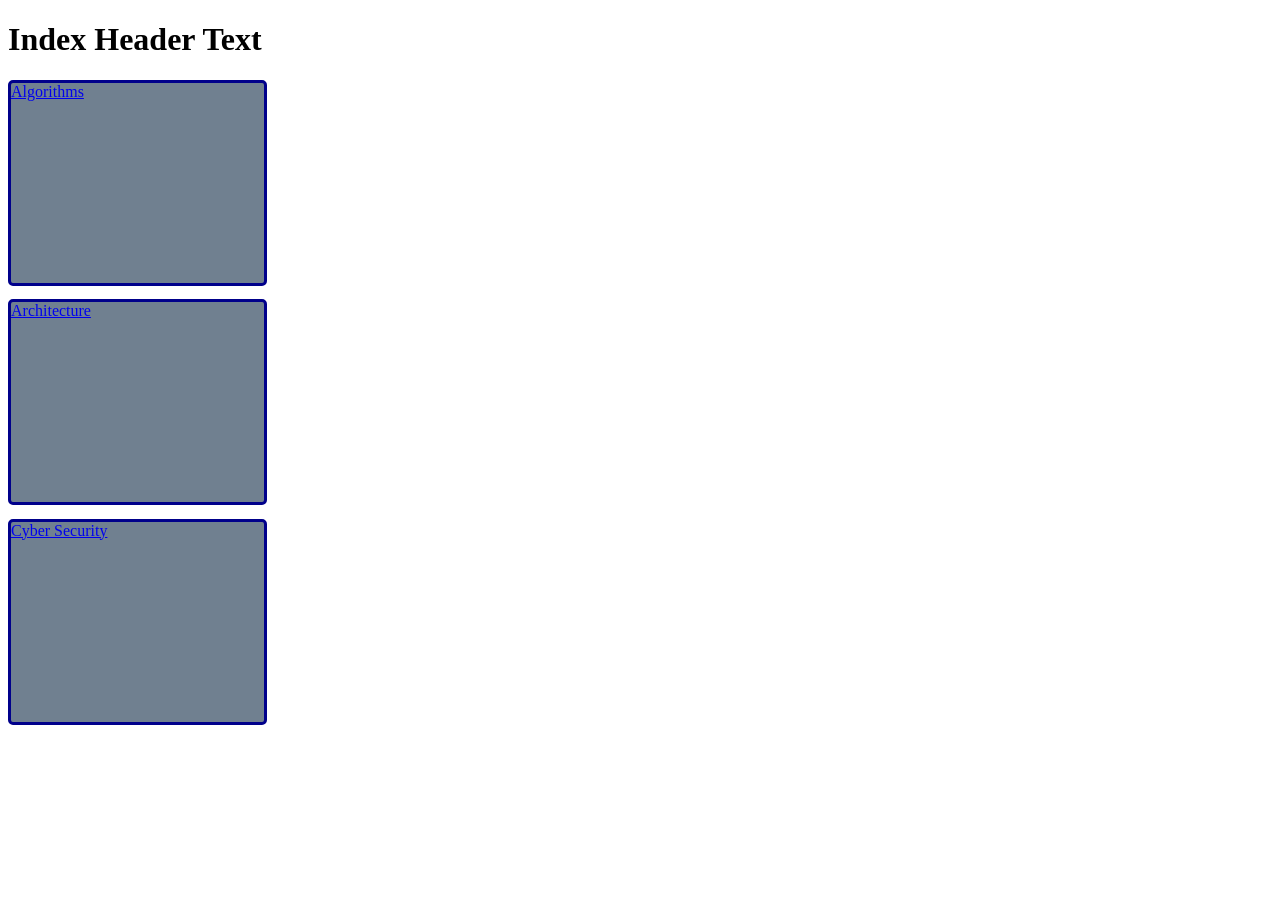
==== index.html @ c82e33bc "started creating theme index.html intended theme is black background with white text, menu buttons h" ====
<!DOCTYPE html>
<html lang="en">
<head>
    <meta charset="UTF-8">
    <meta name="viewport" content="width=device-width, initial-scale=1.0">
    <title>Document</title>

    <style>
        div {
            width: 20%;
            height: 150pt;
            margin-bottom: 10pt;
            background-color:slategrey;
            border: 3px solid darkblue;
            border-radius: 5px;
        }

        h1 {
            align-content: center;
        }
    </style>
</head>

<body>
    <h1>Index Header Text</h1>
    <a href="algorithms.html" target="_self">
        <div>
            <span>Algorithms</span>
        </div>
    </a>
    <a href="architecture.html" target="_self">
        <div>
            <span>Architecture</span>
        </div>
    </a>
    <a href="security.html" target="_self">
        <div>
            <span>Cyber Security</span>
        </div>
    </a>
</body>
</html>
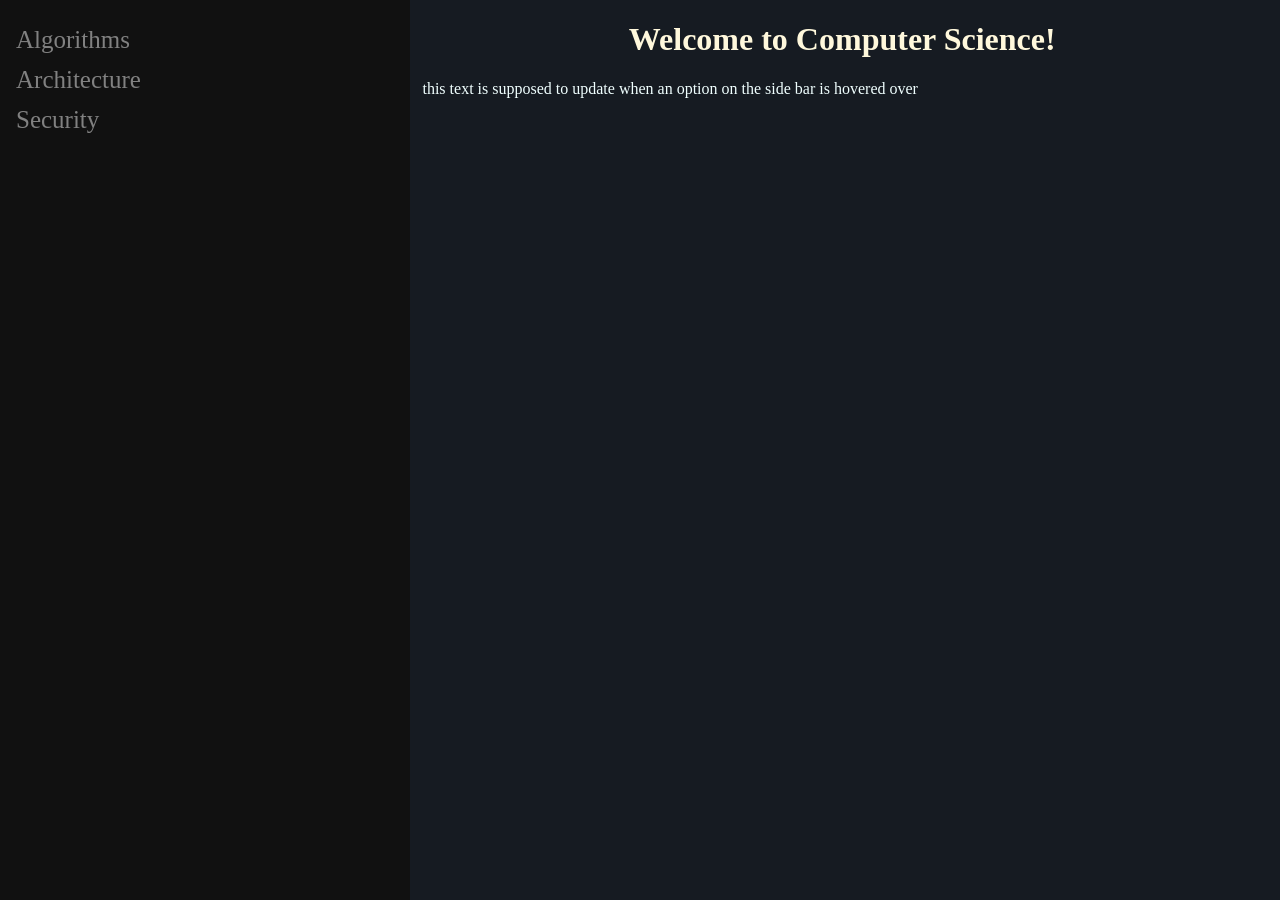
==== commit 9797b139: "Rewrite index.html and improve visuals" ====
--- a/index.html
+++ b/index.html
@@ -3,40 +3,59 @@
 <head>
     <meta charset="UTF-8">
     <meta name="viewport" content="width=device-width, initial-scale=1.0">
-    <title>Document</title>
+    <title>Welcome to Computer Science!</title>
 
     <style>
-        div {
-            width: 20%;
-            height: 150pt;
-            margin-bottom: 10pt;
-            background-color:slategrey;
-            border: 3px solid darkblue;
-            border-radius: 5px;
+        body {
+            background-color: #161b22;
         }
 
         h1 {
-            align-content: center;
+            color: cornsilk;
+            text-align: center;
+            margin-left: 32%;
+        }
+
+        /*Sidebar placement and style */
+        aside {
+            height: 100%;
+            width: 32%;
+            position: fixed;
+            top: 0;
+            left: 0;
+            background-color: #111;
+            padding-top: 20px;
+        }
+
+        /*Sidebar options style*/
+        aside a {
+            padding: 6px 8px 6px 16px;
+            text-decoration: none;
+            font-size: 25px;
+            color: #818181;
+            display: block;
+        }
+
+        /*Main page content placement*/
+        div {
+            margin-left: 32%; /*margin left must be the same as the width of aside*/
+            padding: 0px 10px;
+            color: azure;
         }
     </style>
 </head>
 
 <body>
-    <h1>Index Header Text</h1>
-    <a href="algorithms.html" target="_self">
-        <div>
-            <span>Algorithms</span>
-        </div>
-    </a>
-    <a href="architecture.html" target="_self">
-        <div>
-            <span>Architecture</span>
-        </div>
-    </a>
-    <a href="security.html" target="_self">
-        <div>
-            <span>Cyber Security</span>
-        </div>
-    </a>
+    <h1>Welcome to Computer Science!</h1>
+    <!-- Sidebar -->
+    <aside>
+        <a href="algorithms.html">Algorithms</a>
+        <a href="architecture.html">Architecture</a>
+        <a href="security.html">Security</a>
+    </aside>
+    <!-- Page Content -->
+    <div>
+        <p>this text is supposed to update when an option on the side bar is hovered over</p>
+    </div>
 </body>
 </html>
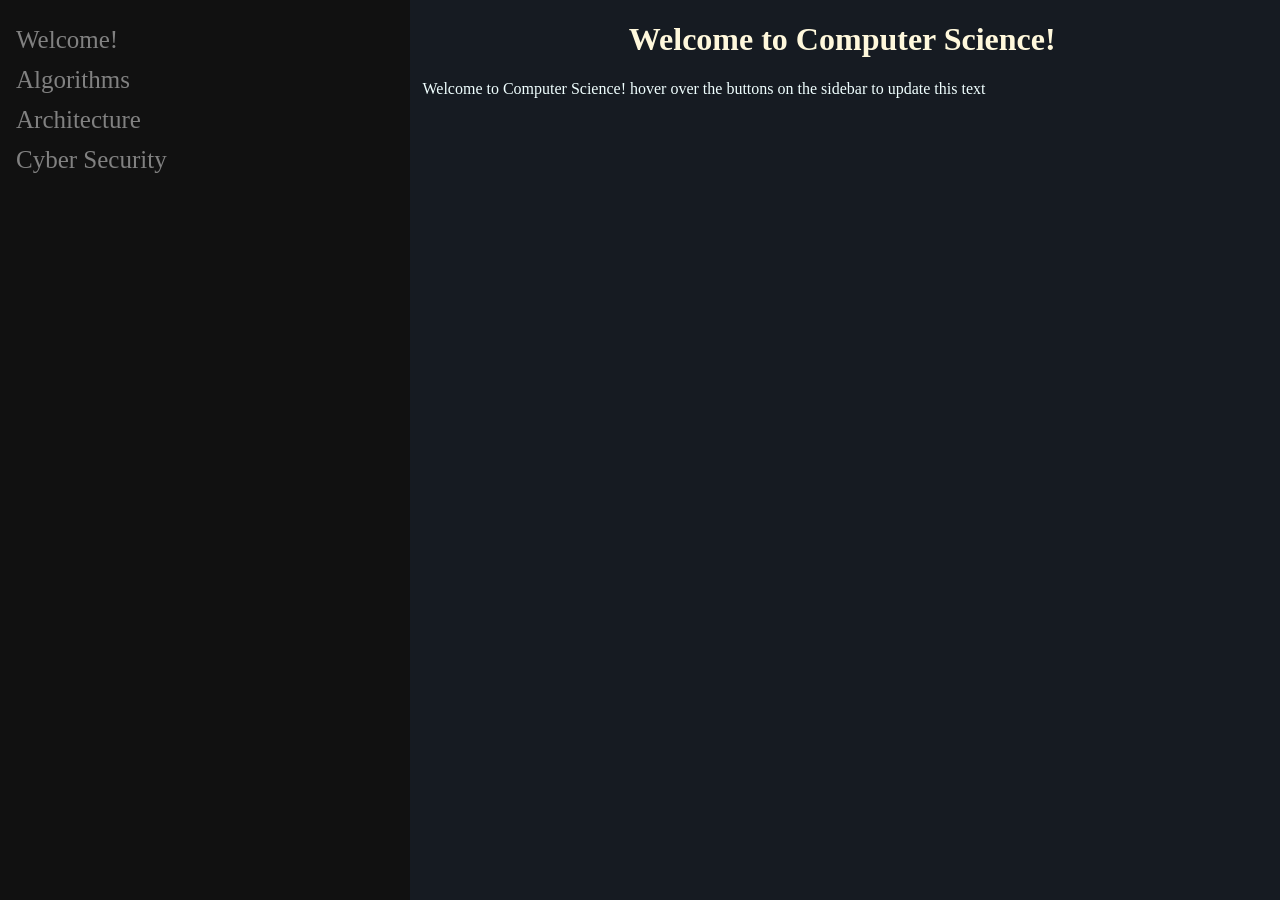
==== commit 5e38f023: "Added menu functionality" ====
--- a/index.html
+++ b/index.html
@@ -43,19 +43,38 @@
             color: azure;
         }
     </style>
+
+    <script>
+        function welcomeText() {
+            document.getElementById("pageText").innerHTML = "Welcome to Computer Science! hover over the buttons on the sidebar to update this text";
+        }
+
+        function algorithmsText() {
+            document.getElementById("pageText").innerHTML = "Algorithms";
+        }
+
+        function architectureText() {
+            document.getElementById("pageText").innerHTML = "Architecture";
+        }
+
+         function cyberSecurityText() {
+            document.getElementById("pageText").innerHTML = "Cyber Security";
+        }
+    </script>
 </head>
 
 <body>
     <h1>Welcome to Computer Science!</h1>
     <!-- Sidebar -->
     <aside>
-        <a href="algorithms.html">Algorithms</a>
-        <a href="architecture.html">Architecture</a>
-        <a href="security.html">Security</a>
+        <a onmouseover=welcomeText() href="index.html">Welcome!</a>
+        <a onmouseover=algorithmsText() href="algorithms.html">Algorithms</a>
+        <a onmouseover=architectureText() href="architecture.html">Architecture</a>
+        <a onmouseover=cyberSecurityText() href="security.html">Cyber Security</a>
     </aside>
     <!-- Page Content -->
     <div>
-        <p>this text is supposed to update when an option on the side bar is hovered over</p>
+        <p id="pageText">Welcome to Computer Science! hover over the buttons on the sidebar to update this text</p>
     </div>
 </body>
 </html>
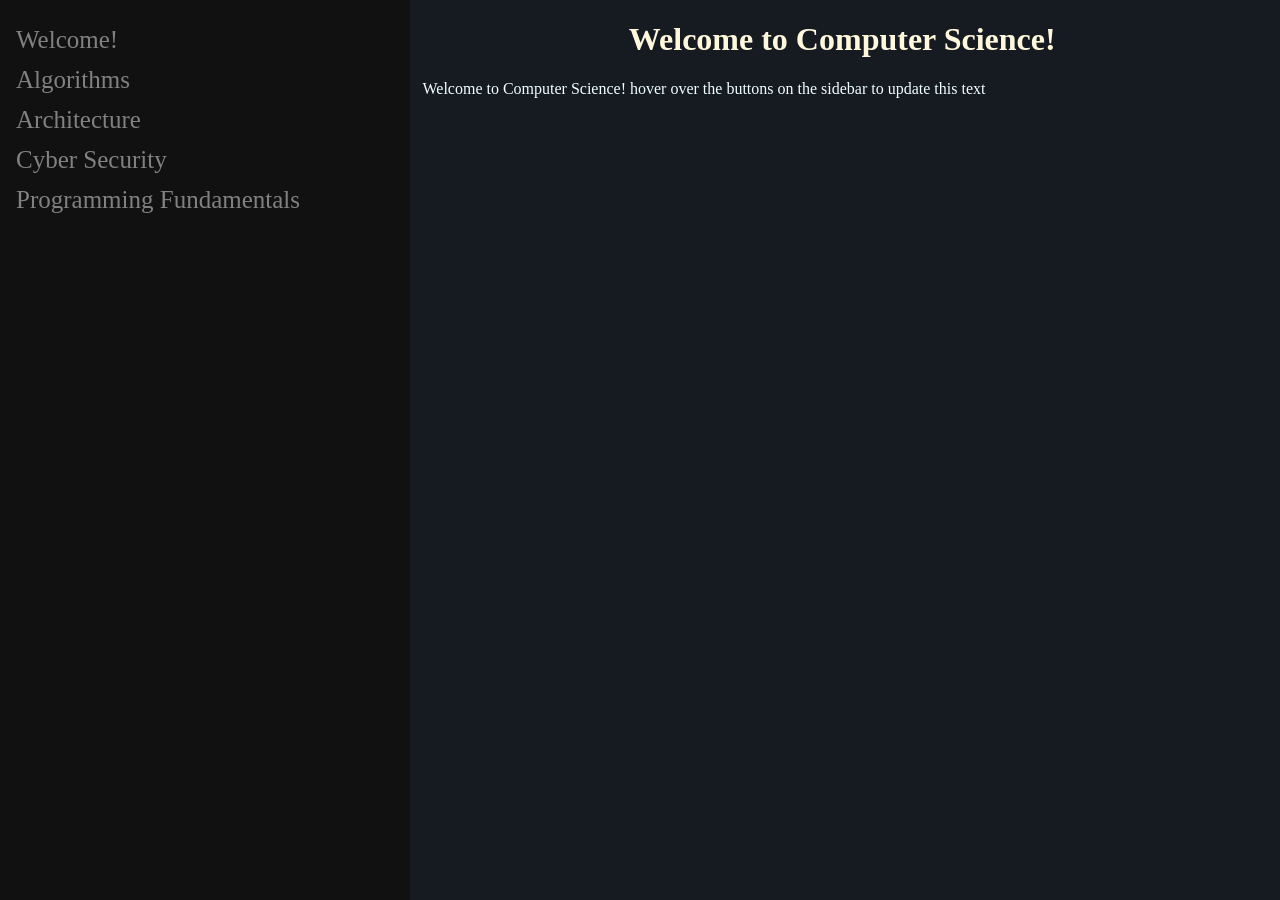
==== commit 4b781f82: "Added new menu option and page" ====
--- a/index.html
+++ b/index.html
@@ -60,6 +60,10 @@
          function cyberSecurityText() {
             document.getElementById("pageText").innerHTML = "Cyber Security";
         }
+
+        function programmingText() {
+            document.getElementById("pageText").innerHTML = "Programming Fundamentals";
+        }
     </script>
 </head>
 
@@ -71,6 +75,7 @@
         <a onmouseover=algorithmsText() href="algorithms.html">Algorithms</a>
         <a onmouseover=architectureText() href="architecture.html">Architecture</a>
         <a onmouseover=cyberSecurityText() href="security.html">Cyber Security</a>
+        <a onmouseover=programmingText() href="programming.html">Programming Fundamentals</a>
     </aside>
     <!-- Page Content -->
     <div>
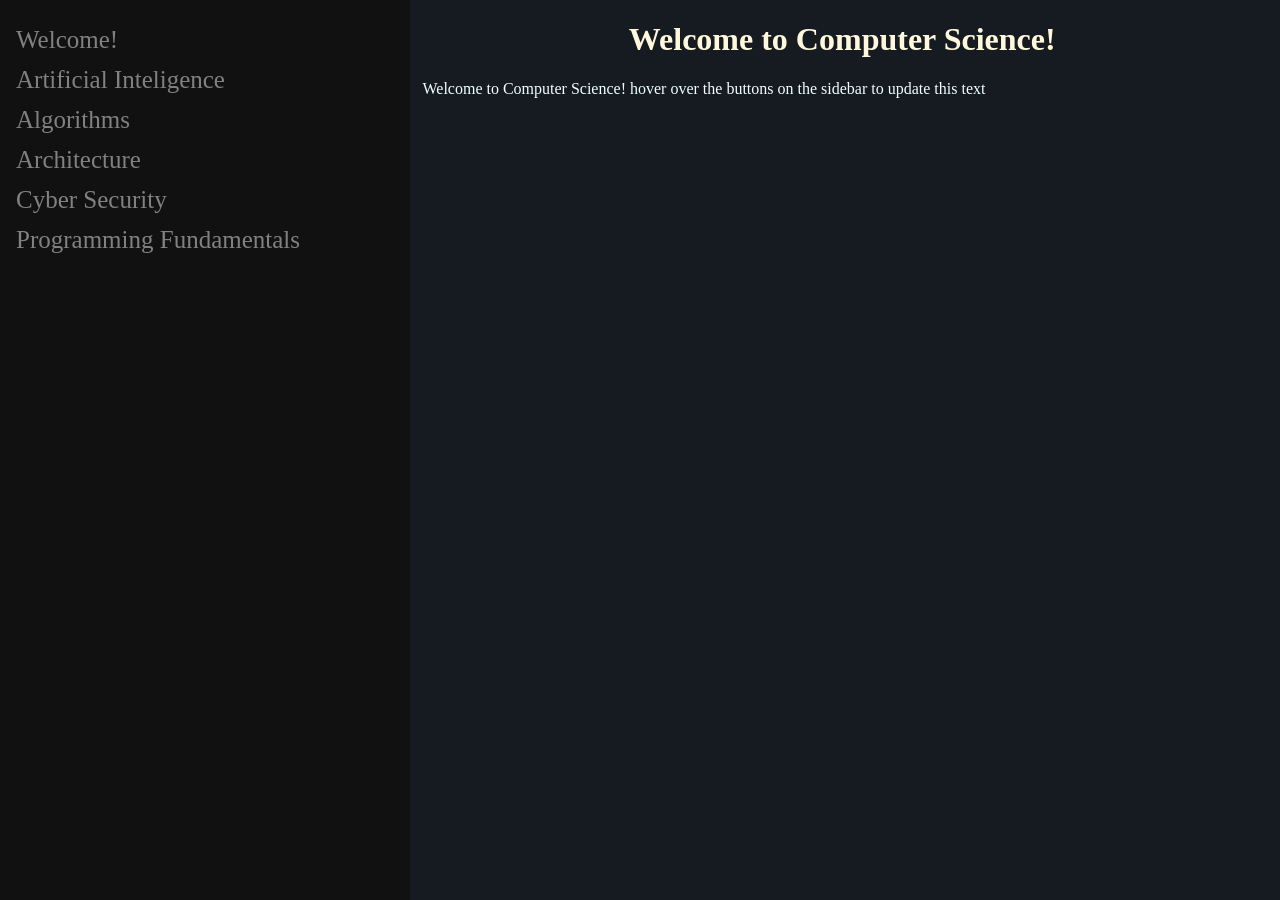
==== commit d0443fa2: "Added ai.html" ====
--- a/index.html
+++ b/index.html
@@ -49,6 +49,10 @@
             document.getElementById("pageText").innerHTML = "Welcome to Computer Science! hover over the buttons on the sidebar to update this text";
         }
 
+        function aiText() {
+            document.getElementById("pageText").innerHTML = "Artificial Inteligence";
+        }
+
         function algorithmsText() {
             document.getElementById("pageText").innerHTML = "Algorithms";
         }
@@ -72,6 +76,7 @@
     <!-- Sidebar -->
     <aside>
         <a onmouseover=welcomeText() href="index.html">Welcome!</a>
+        <a onmouseover=aiText() href="ai.html">Artificial Inteligence</a>
         <a onmouseover=algorithmsText() href="algorithms.html">Algorithms</a>
         <a onmouseover=architectureText() href="architecture.html">Architecture</a>
         <a onmouseover=cyberSecurityText() href="security.html">Cyber Security</a>
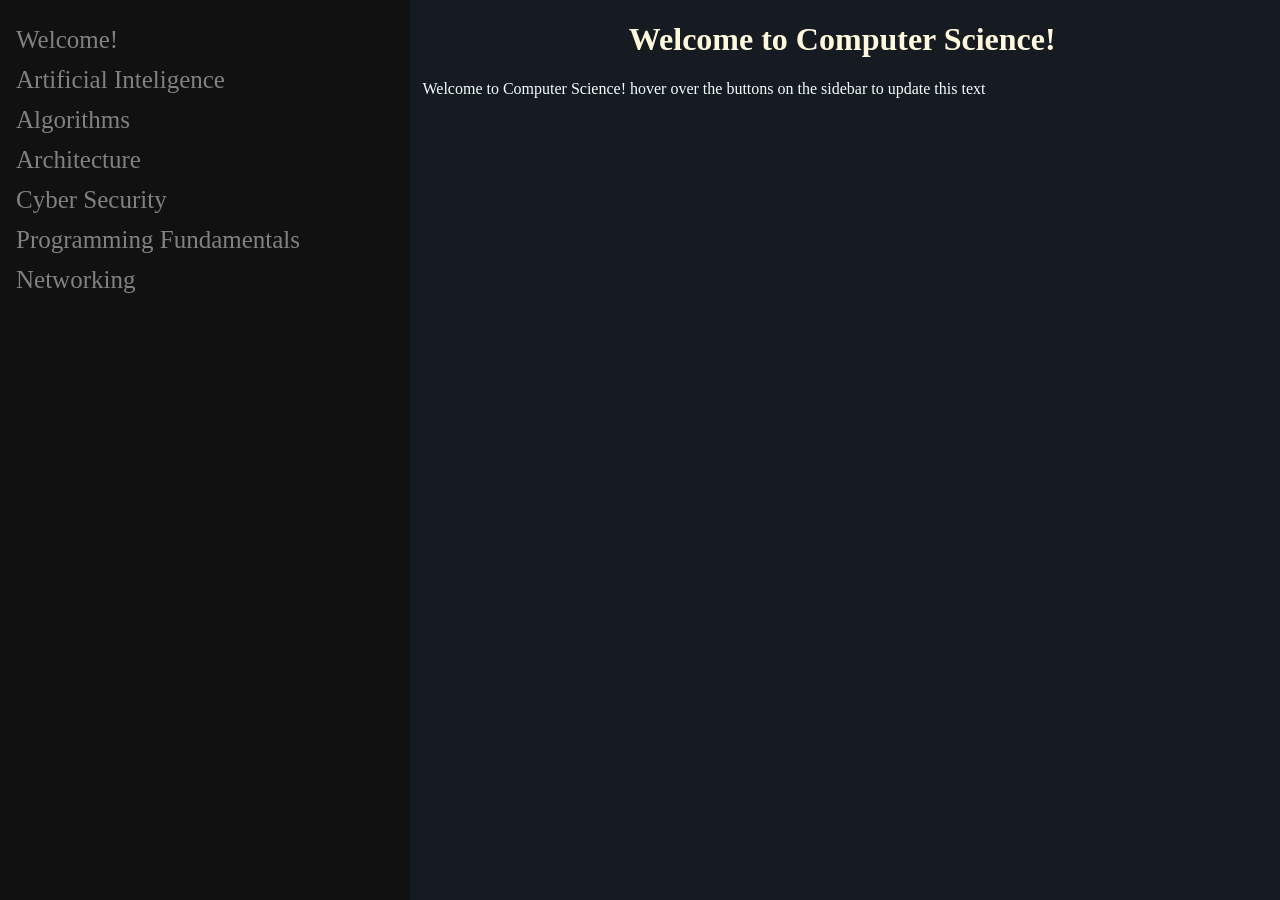
==== commit 6d4f1393: "Added Networking link to sidebar" ====
--- a/index.html
+++ b/index.html
@@ -68,6 +68,10 @@
         function programmingText() {
             document.getElementById("pageText").innerHTML = "Programming Fundamentals";
         }
+
+        function networkingText() {
+            document.getElementById("pageText").innerHTML = "Networking";
+        }
     </script>
 </head>
 
@@ -81,6 +85,7 @@
         <a onmouseover=architectureText() href="architecture.html">Architecture</a>
         <a onmouseover=cyberSecurityText() href="security.html">Cyber Security</a>
         <a onmouseover=programmingText() href="programming.html">Programming Fundamentals</a>
+        <a onmouseover=networkingText() href="networking.html">Networking</a>
     </aside>
     <!-- Page Content -->
     <div>
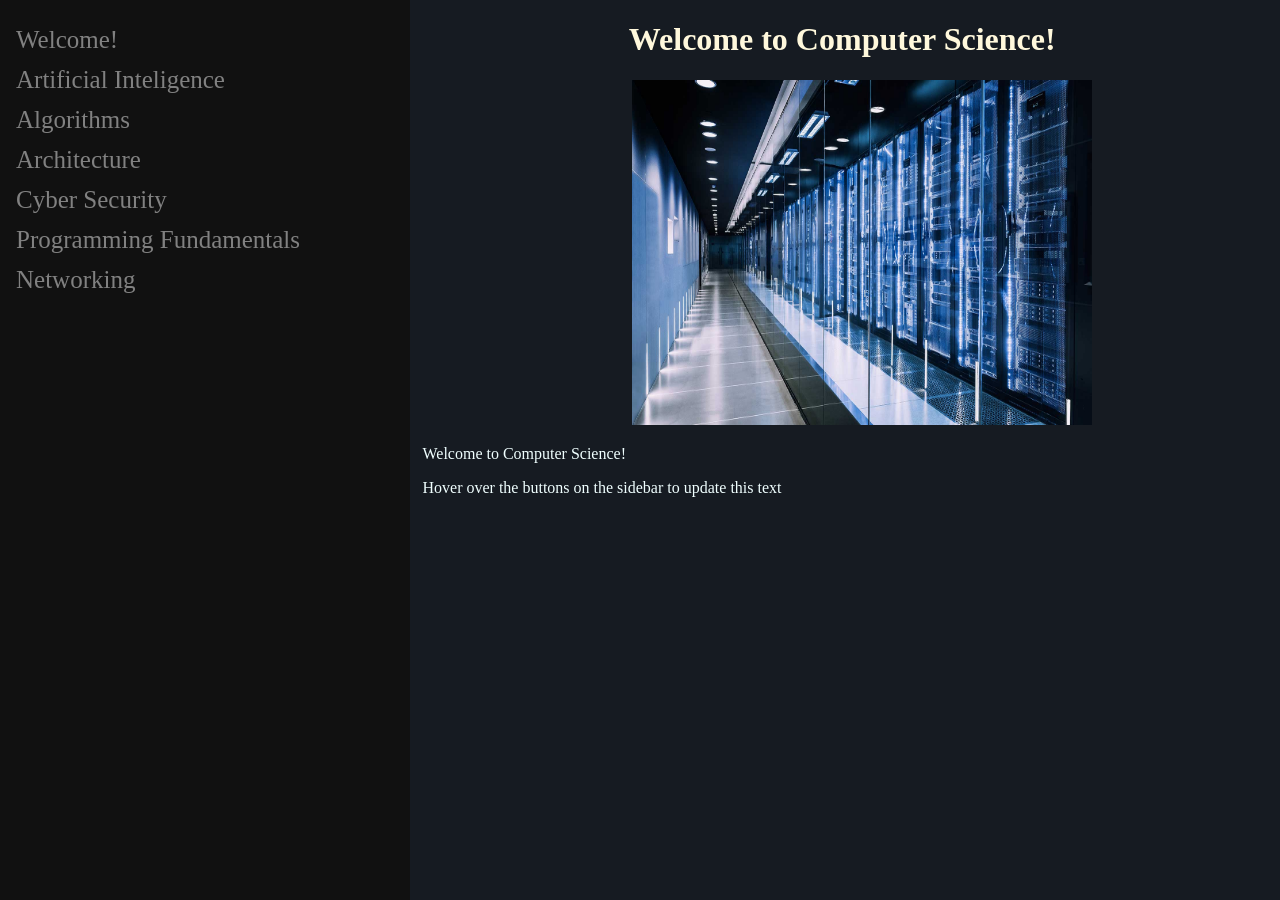
==== commit a3205494: "Updated and Refactored index.html" ====
--- a/index.html
+++ b/index.html
@@ -3,77 +3,12 @@
 <head>
     <meta charset="UTF-8">
     <meta name="viewport" content="width=device-width, initial-scale=1.0">
+    <link rel="stylesheet" type="text/css" href="assets\css\index.css">
+    <script src="assets\js\index.js"></script>
     <title>Welcome to Computer Science!</title>
 
-    <style>
-        body {
-            background-color: #161b22;
-        }
+</head>
 
-        h1 {
-            color: cornsilk;
-            text-align: center;
-            margin-left: 32%;
-        }
-
-        /*Sidebar placement and style */
-        aside {
-            height: 100%;
-            width: 32%;
-            position: fixed;
-            top: 0;
-            left: 0;
-            background-color: #111;
-            padding-top: 20px;
-        }
-
-        /*Sidebar options style*/
-        aside a {
-            padding: 6px 8px 6px 16px;
-            text-decoration: none;
-            font-size: 25px;
-            color: #818181;
-            display: block;
-        }
-
-        /*Main page content placement*/
-        div {
-            margin-left: 32%; /*margin left must be the same as the width of aside*/
-            padding: 0px 10px;
-            color: azure;
-        }
-    </style>
-
-    <script>
-        function welcomeText() {
-            document.getElementById("pageText").innerHTML = "Welcome to Computer Science! hover over the buttons on the sidebar to update this text";
-        }
-
-        function aiText() {
-            document.getElementById("pageText").innerHTML = "Artificial Inteligence";
-        }
-
-        function algorithmsText() {
-            document.getElementById("pageText").innerHTML = "Algorithms";
-        }
-
-        function architectureText() {
-            document.getElementById("pageText").innerHTML = "Architecture";
-        }
-
-         function cyberSecurityText() {
-            document.getElementById("pageText").innerHTML = "Cyber Security";
-        }
-
-        function programmingText() {
-            document.getElementById("pageText").innerHTML = "Programming Fundamentals";
-        }
-
-        function networkingText() {
-            document.getElementById("pageText").innerHTML = "Networking";
-        }
-    </script>
-</head>
 
 <body>
     <h1>Welcome to Computer Science!</h1>
@@ -89,7 +24,13 @@
     </aside>
     <!-- Page Content -->
     <div>
-        <p id="pageText">Welcome to Computer Science! hover over the buttons on the sidebar to update this text</p>
+        <img id="coverimg" src="assets\img\index\computerscience.jpg" alt="Flowers in placeholder" width="460" height="345">
+
+        <!-- give topic definition -->
+        <p id="topicDefinition">Welcome to Computer Science!</p>
+
+        <!-- describe how this application shows the module -->
+        <p id="pageText">Hover over the buttons on the sidebar to update this text</p>
     </div>
 </body>
 </html>
